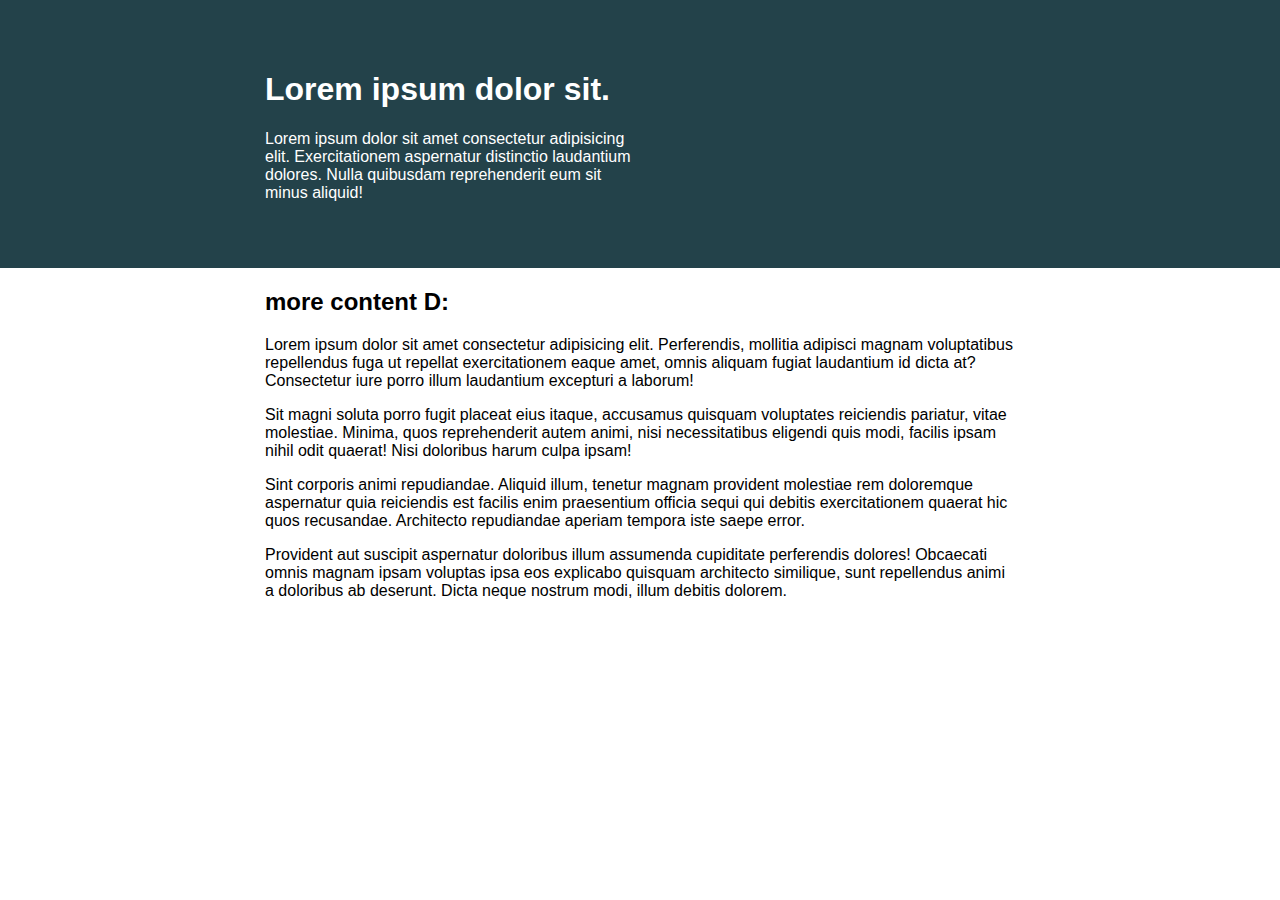
==== index.html @ b1afd489 "Finished Project two" ====
<!DOCTYPE html>
<html lang="en">
  <head>
    <meta charset="UTF-8" />
    <meta name="viewport" content="width=device-width, initial-scale=1.0" />
    <title>Day 01</title>

    <link rel="stylesheet" href="style.css" />
  </head>
  <body>
    <div class="wrapper">
      <div class="container">
        <div class="intro-content">
          <h1>Lorem ipsum dolor sit.</h1>
          <p>
            Lorem ipsum dolor sit amet consectetur adipisicing elit.
            Exercitationem aspernatur distinctio laudantium dolores. Nulla
            quibusdam reprehenderit eum sit minus aliquid!
          </p>
        </div>
      </div>
    </div>
    <div class="container">
      <h2>more content D:</h2>
      <p>
        Lorem ipsum dolor sit amet consectetur adipisicing elit. Perferendis,
        mollitia adipisci magnam voluptatibus repellendus fuga ut repellat
        exercitationem eaque amet, omnis aliquam fugiat laudantium id dicta at?
        Consectetur iure porro illum laudantium excepturi a laborum!
      </p>
      <p>
        Sit magni soluta porro fugit placeat eius itaque, accusamus quisquam
        voluptates reiciendis pariatur, vitae molestiae. Minima, quos
        reprehenderit autem animi, nisi necessitatibus eligendi quis modi,
        facilis ipsam nihil odit quaerat! Nisi doloribus harum culpa ipsam!
      </p>
      <p>
        Sint corporis animi repudiandae. Aliquid illum, tenetur magnam provident
        molestiae rem doloremque aspernatur quia reiciendis est facilis enim
        praesentium officia sequi qui debitis exercitationem quaerat hic quos
        recusandae. Architecto repudiandae aperiam tempora iste saepe error.
      </p>
      <p>
        Provident aut suscipit aspernatur doloribus illum assumenda cupiditate
        perferendis dolores! Obcaecati omnis magnam ipsam voluptas ipsa eos
        explicabo quisquam architecto similique, sunt repellendus animi a
        doloribus ab deserunt. Dicta neque nostrum modi, illum debitis dolorem.
      </p>
    </div>
  </body>
</html>
---- style.css ----
/* INSTRUCTIONS
 *
 * 1) Keep the text inside .intro-content
 *    in the same place, but have the background
 *    extend from one side of the viewport
 *    to the other, no matter how wide or narrow
 *    the browser is.
 *
 * 2) Limit the maximum width of the text in the
 *    bottom area.
 *
 * You may modify the HTML if needed
 * (you probably should for this challenge)
 *
 */

* {
  box-sizing: border-box;
}

body {
  margin: 0;
  font-family: sans-serif;
}
.wrapper {
  background: #23424a;
  color: white;
  padding: 50px 0;
}
.container {
  width: 80%;
  max-width: 750px;
  margin: 0 auto;
}

.intro-content {
  width: 50%;
}
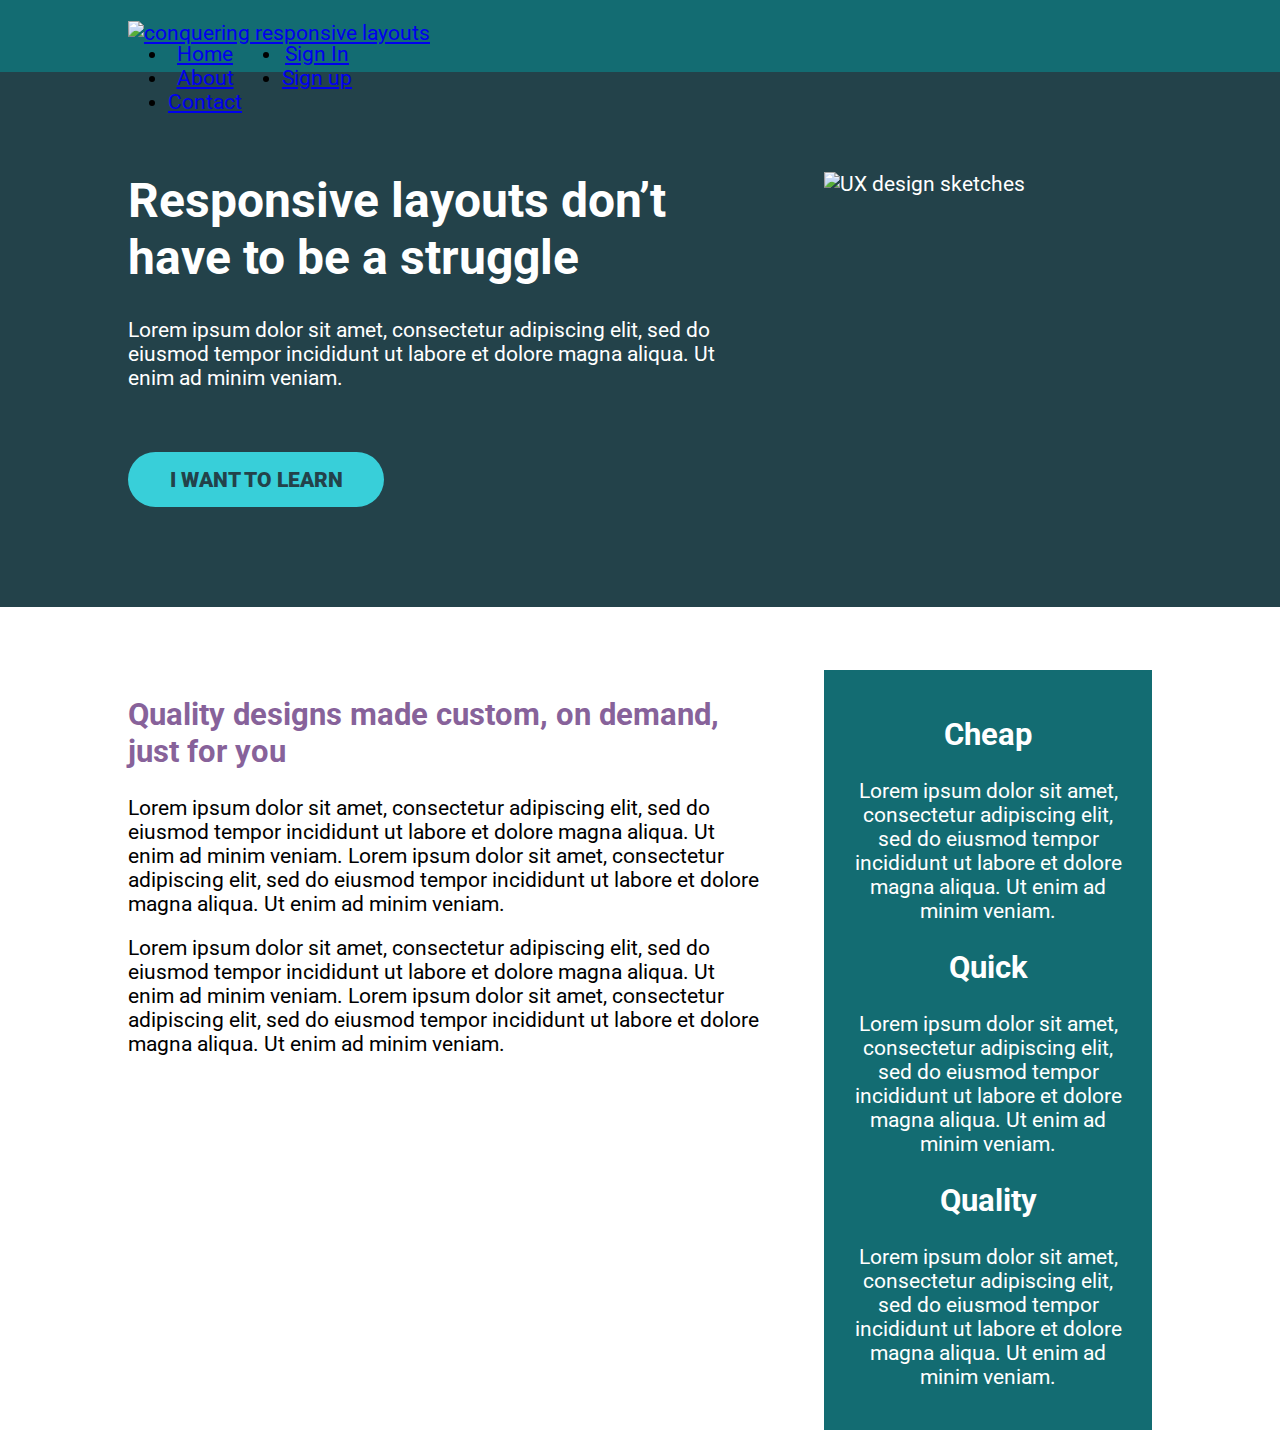
==== commit 7fa20c21: "commit" ====
--- a/index.html
+++ b/index.html
@@ -1,51 +1,65 @@
 <!DOCTYPE html>
 <html lang="en">
-  <head>
-    <meta charset="UTF-8" />
-    <meta name="viewport" content="width=device-width, initial-scale=1.0" />
-    <title>Day 01</title>
+<head>
+    <meta charset="UTF-8">
+    <meta name="viewport" content="width=device-width, initial-scale=1.0">
+    <title>Conquering Responsive Layouts</title>
+    <link href="https://fonts.googleapis.com/css2?family=Roboto:wght@400;900&display=swap" rel="stylesheet"> 
+    <link rel="stylesheet" href="style.css">
+</head>
+<body>
+    <header> 
+        <div class="container row">
+            <button class="nav-toggle" aria-label="open navigation">
+                <span class="hamburger"></span>
+            </button>
+            <a class="logo" href="#">
+                <img src="img/logo.svg" alt="conquering responsive layouts">
+            </a>
+            <nav class="nav">
+                <ul class="nav__list nav__list--primary">
+                    <li class="nav__item"><a href="#" class="nav__link">Home</a></li>
+                    <li class="nav__item"><a href="#" class="nav__link">About</a></li>
+                    <li class="nav__item"><a href="#" class="nav__link">Contact</a></li>
+                </ul>
+                <ul class="nav__list nav__list--secondary">
+                    <li class="nav__item"><a href="#" class="nav__link">Sign In</a></li>
+                    <li class="nav__item"><a href="#" class="nav__link nav__link--button">Sign up</a></li>
+                </ul>
+            </nav>
+        </div>
+    </header>
+    
+    <section class="hero">
+        <div class="container row">
+            <div class="hero__text">
+                <h1>Responsive layouts don’t have to be a struggle</h1>
+                <p>Lorem ipsum dolor sit amet, consectetur adipiscing elit, sed do eiusmod tempor incididunt ut labore et dolore magna aliqua. Ut enim ad minim veniam.</p>
+                <a href="#" class="btn">I want to learn</a>
+            </div>
+            <img src="img/hero-img.jpg" alt="UX design sketches" class="hero__img">
+        </div>
+    </section> 
 
-    <link rel="stylesheet" href="style.css" />
-  </head>
-  <body>
-    <div class="wrapper">
-      <div class="container">
-        <div class="intro-content">
-          <h1>Lorem ipsum dolor sit.</h1>
-          <p>
-            Lorem ipsum dolor sit amet consectetur adipisicing elit.
-            Exercitationem aspernatur distinctio laudantium dolores. Nulla
-            quibusdam reprehenderit eum sit minus aliquid!
-          </p>
-        </div>
-      </div>
-    </div>
-    <div class="container">
-      <h2>more content D:</h2>
-      <p>
-        Lorem ipsum dolor sit amet consectetur adipisicing elit. Perferendis,
-        mollitia adipisci magnam voluptatibus repellendus fuga ut repellat
-        exercitationem eaque amet, omnis aliquam fugiat laudantium id dicta at?
-        Consectetur iure porro illum laudantium excepturi a laborum!
-      </p>
-      <p>
-        Sit magni soluta porro fugit placeat eius itaque, accusamus quisquam
-        voluptates reiciendis pariatur, vitae molestiae. Minima, quos
-        reprehenderit autem animi, nisi necessitatibus eligendi quis modi,
-        facilis ipsam nihil odit quaerat! Nisi doloribus harum culpa ipsam!
-      </p>
-      <p>
-        Sint corporis animi repudiandae. Aliquid illum, tenetur magnam provident
-        molestiae rem doloremque aspernatur quia reiciendis est facilis enim
-        praesentium officia sequi qui debitis exercitationem quaerat hic quos
-        recusandae. Architecto repudiandae aperiam tempora iste saepe error.
-      </p>
-      <p>
-        Provident aut suscipit aspernatur doloribus illum assumenda cupiditate
-        perferendis dolores! Obcaecati omnis magnam ipsam voluptas ipsa eos
-        explicabo quisquam architecto similique, sunt repellendus animi a
-        doloribus ab deserunt. Dicta neque nostrum modi, illum debitis dolorem.
-      </p>
-    </div>
-  </body>
-</html>
+    <main class="main container row">
+            <section class="primary-content">
+                <h2 class="section-title">Quality designs made custom, on demand, just for you</h2>
+                <p>Lorem ipsum dolor sit amet, consectetur adipiscing elit, sed do eiusmod tempor incididunt ut labore et dolore magna aliqua. Ut enim ad minim veniam. Lorem ipsum dolor sit amet, consectetur adipiscing elit, sed do eiusmod tempor incididunt ut labore et dolore magna aliqua. Ut enim ad minim veniam.</p>
+                <p>Lorem ipsum dolor sit amet, consectetur adipiscing elit, sed do eiusmod tempor incididunt ut labore et dolore magna aliqua. Ut enim ad minim veniam. Lorem ipsum dolor sit amet, consectetur adipiscing elit, sed do eiusmod tempor incididunt ut labore et dolore magna aliqua. Ut enim ad minim veniam.</p>
+            </section>
+            <aside class="sidebar">
+                <h2 class="sidebar-title">Cheap</h2>
+                <p>Lorem ipsum dolor sit amet, consectetur adipiscing elit, sed do eiusmod tempor incididunt ut labore et dolore magna aliqua. Ut enim ad minim veniam.</p>
+
+                <h2 class="sidebar-title">Quick</h2>
+                <p>Lorem ipsum dolor sit amet, consectetur adipiscing elit, sed do eiusmod tempor incididunt ut labore et dolore magna aliqua. Ut enim ad minim veniam.</p>
+
+                <h2 class="sidebar-title">Quality</h2>
+                <p>Lorem ipsum dolor sit amet, consectetur adipiscing elit, sed do eiusmod tempor incididunt ut labore et dolore magna aliqua. Ut enim ad minim veniam.</p>
+            </aside>
+    </main>
+
+    <script src="main.js"></script>
+
+</body>
+</html>--- a/style.css
+++ b/style.css
@@ -1,38 +1,197 @@
-/* INSTRUCTIONS
- *
- * 1) Keep the text inside .intro-content
- *    in the same place, but have the background
- *    extend from one side of the viewport
- *    to the other, no matter how wide or narrow
- *    the browser is.
- *
- * 2) Limit the maximum width of the text in the
- *    bottom area.
- *
- * You may modify the HTML if needed
- * (you probably should for this challenge)
- *
- */
+/* Challenge
 
-* {
+   Make the navigation layout work
+   on both mobile and large screens.
+
+   Mobile-first, so mobile styles first,
+   then add the large screen styles
+   inside the existing media query
+
+*/
+
+*,
+*::before,
+*::after {
   box-sizing: border-box;
 }
 
 body {
   margin: 0;
-  font-family: sans-serif;
+  font-family: "Roboto", sans-serif;
+  font-size: 1.3rem;
 }
-.wrapper {
-  background: #23424a;
-  color: white;
-  padding: 50px 0;
+
+img {
+  max-width: 100%;
 }
+
+h1 {
+  font-size: 3rem;
+  margin-top: 0;
+}
+
+.section-title {
+  color: #87629a;
+}
+
+.btn {
+  display: inline-block;
+  text-decoration: none;
+  text-transform: uppercase;
+  color: #23424a;
+  font-weight: 900;
+  background-color: #38cfd9;
+  padding: 0.75em 2em;
+  border-radius: 100px;
+}
+
+.btn:hover,
+.btn:focus {
+  opacity: 0.75;
+}
+
 .container {
   width: 80%;
-  max-width: 750px;
+  max-width: 1100px;
   margin: 0 auto;
+  /* added for nav-toggle positioning */
+  position: relative;
 }
 
-.intro-content {
+header {
+  background: #136c72;
+  padding: 1em 0;
+  text-align: center;
+}
+
+.nav {
+  width: 100%;
+}
+
+.nav-toggle {
+  cursor: pointer;
+  border: 0;
+  width: 3em;
+  height: 3em;
+  padding: 0em;
+  border-radius: 50%;
+  background: #072a2d;
+  color: white;
+  transition: opacity 250ms ease;
+
+  position: absolute;
+  left: 0;
+}
+
+.nav-toggle:focus,
+.nav-toggle:hover {
+  opacity: 0.75;
+}
+
+.hamburger {
   width: 50%;
+  position: relative;
 }
+
+.hamburger,
+.hamburger::before,
+.hamburger::after {
+  display: block;
+  margin: 0 auto;
+  height: 3px;
+  background: white;
+}
+
+.hamburger::before,
+.hamburger::after {
+  content: "";
+  width: 100%;
+}
+
+.hamburger::before {
+  transform: translateY(-6px);
+}
+
+.hamburger::after {
+  transform: translateY(3px);
+}
+
+/* made changes here from video
+   to make it more accessible.
+   
+   Works the same :) */
+.nav {
+  visibility: hidden;
+  height: 0;
+  position: absolute;
+}
+
+.nav--visible {
+  visibility: visible;
+  height: auto;
+  position: relative;
+}
+
+.logo {
+  height: 30px;
+}
+
+.hero {
+  padding: 100px 0;
+  background-color: #23424a;
+  color: #fff;
+}
+
+.hero__img {
+  margin-top: 2em;
+}
+
+.hero p {
+  margin-bottom: 3em;
+}
+
+.main {
+  margin-top: 3em;
+}
+
+.sidebar {
+  padding: 1em;
+  text-align: center;
+  color: #fff;
+  background-color: #136c72;
+}
+
+@media (min-width: 800px) {
+  .nav-toggle {
+    display: none;
+  }
+
+  .nav {
+    visibility: visible;
+    display: flex;
+    height: auto;
+  }
+
+  .row {
+    display: flex;
+    justify-content: space-between;
+  }
+
+  .hero__text {
+    width: 62%;
+  }
+
+  .hero__img {
+    width: 32%;
+    align-self: flex-start;
+    margin: 0;
+  }
+
+  .primary-content {
+    width: 62%;
+  }
+
+  .sidebar {
+    width: 32%;
+  }
+}
